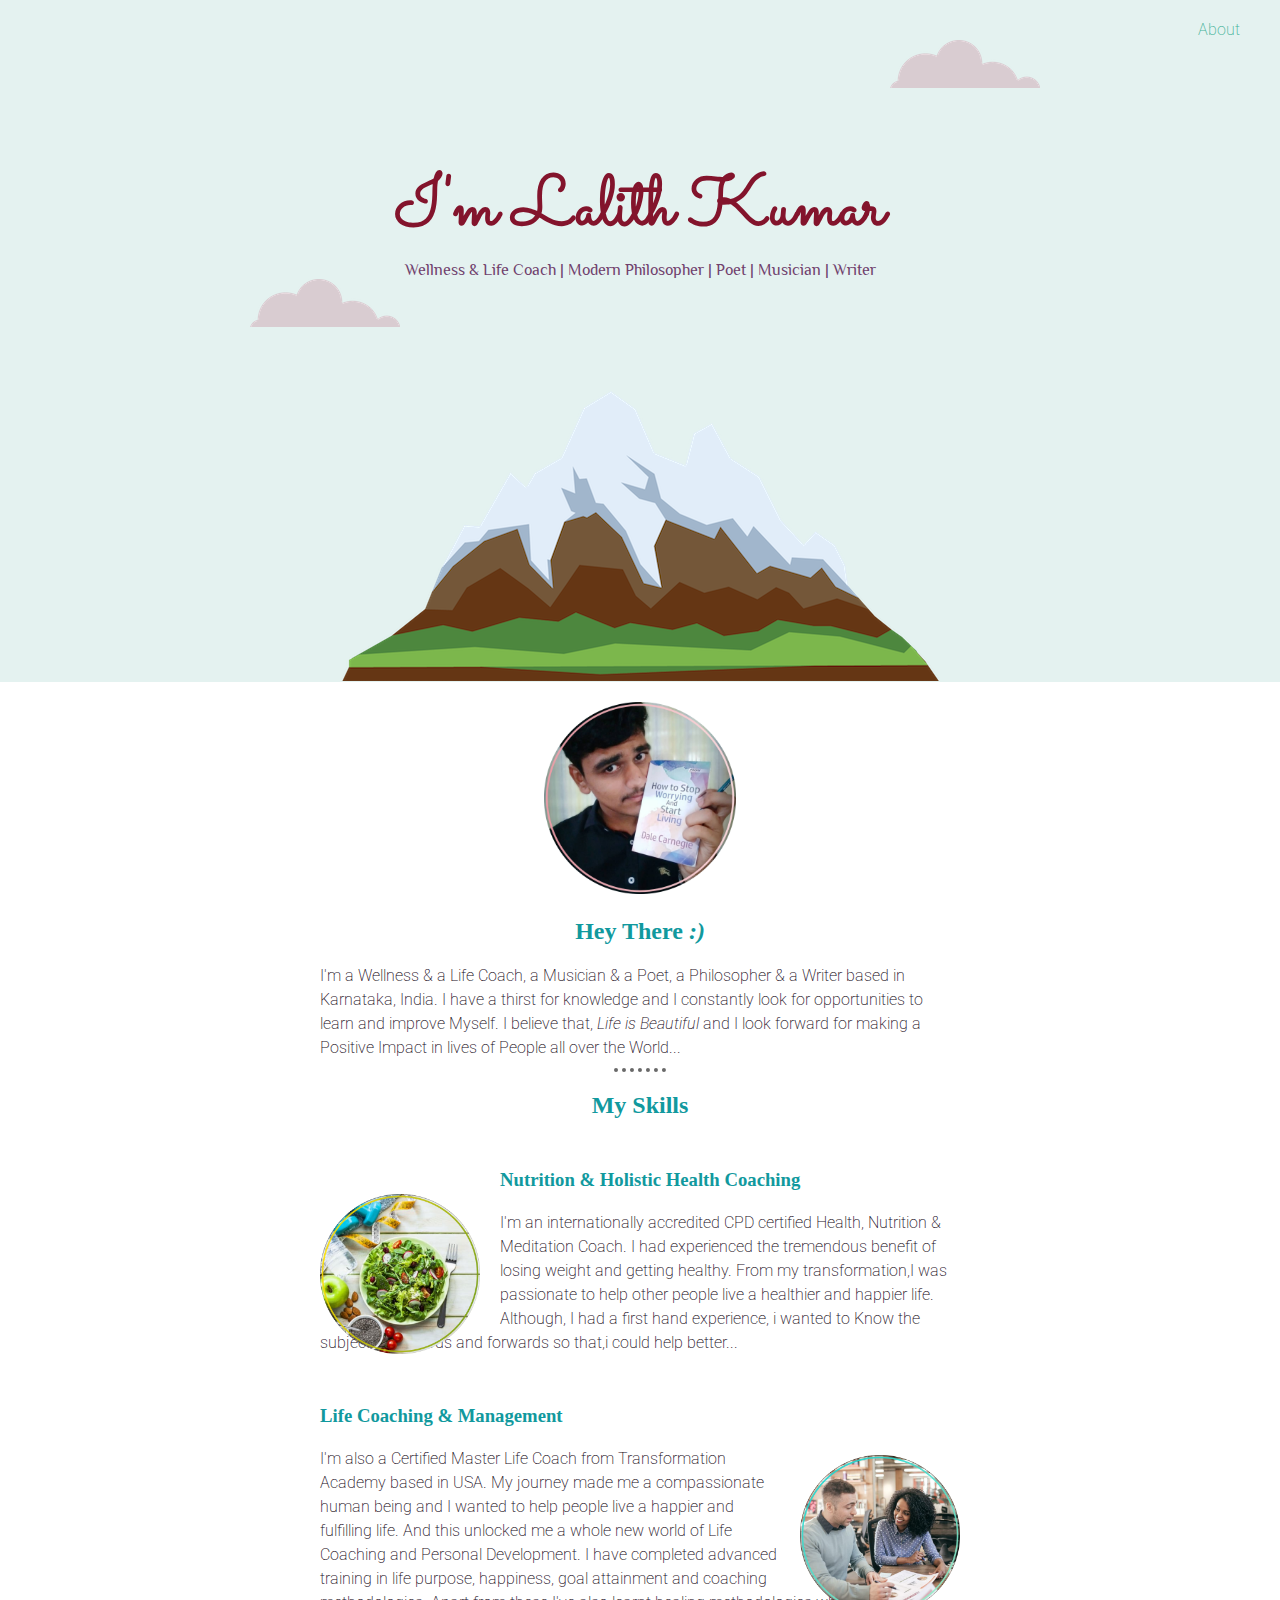
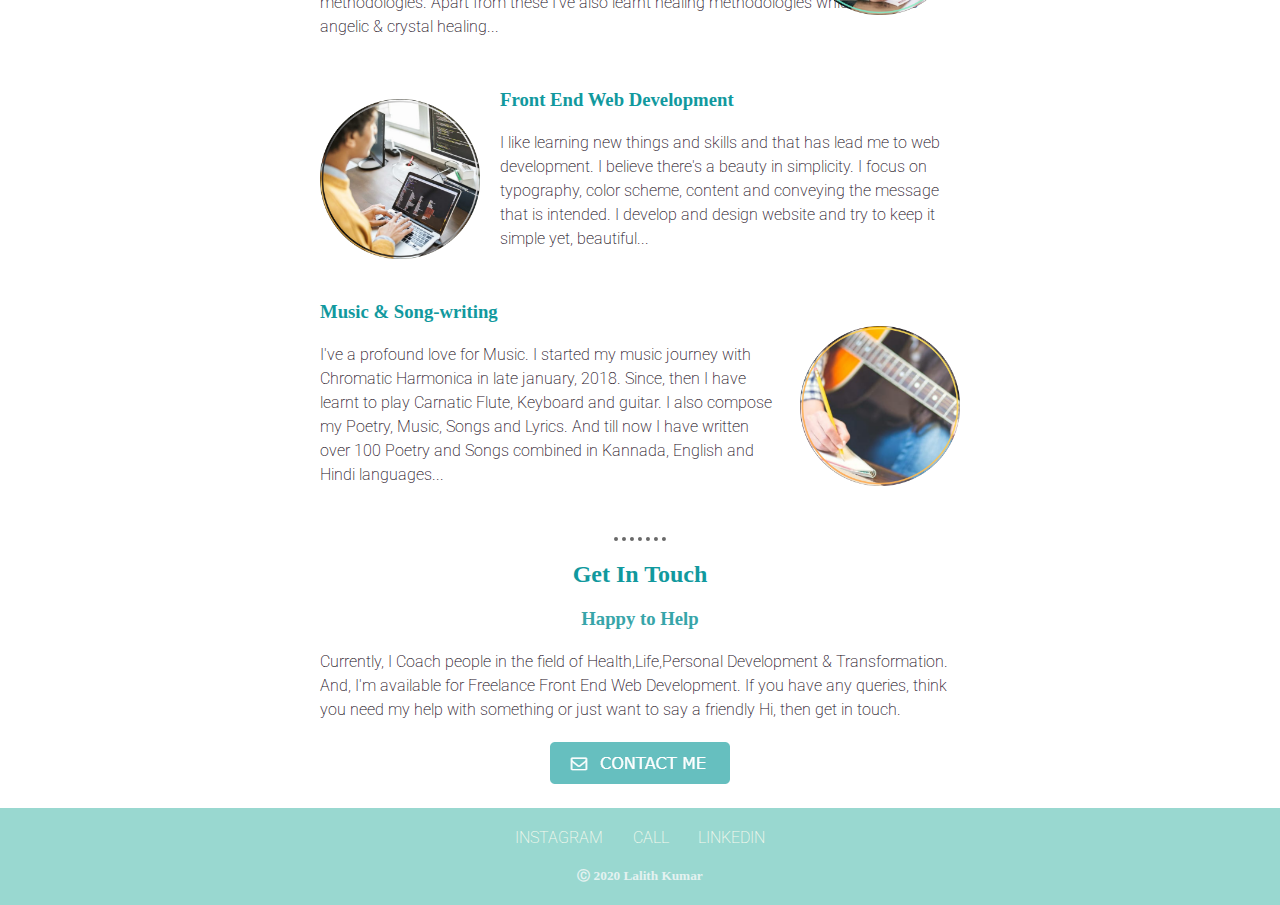
==== index.html @ 414d1a4f "Add files via upload" ====
<!DOCTYPE html>
<html lang="en" dir="ltr">

<head>
  <meta charset="utf-8">
  <title>Lalith Kumar | Home</title>
  <link rel="stylesheet" type="text/css" href="css/styles.css">
  <link rel="icon" href="favicon.ico">
  <link href="https://fonts.googleapis.com/css2?family=Philosopher&family=Roboto&family=Sacramento&display=swap" rel="stylesheet">
</head>

<body>
  <div class="top-container">
    <img src="images\cloud.png" class="top_cloud" alt="top_cloud">
    <div class="about">
      <a class="abt" href="about.html" onmouseover="this.bgColor='#45b29a'; this.style.color='purple'"
      onmouseout="this.bgColor='purple'; this.style.color='#45b29a'" style="color:#45b29a;">About</a>
    </div>
    <h1>I'm Lalith Kumar</h1>
    <h2 class="tc">Wellness & Life Coach | Modern Philosopher | Poet | Musician | Writer</h2>
    <img src="images\cloud.png" class="bottom_cloud" alt="bottom_cloud">
    <img src="images\mountain.png" class="mountain" alt="mountain">
  </div>
  <div class="middle-container">
    <div class="profile">
      <img class="dp" src="images\lalith_personal_site_dp.png" alt="Lalith's Profile Picture">
      <h2>Hey There <em>:)</em></h2>
      <p class="dp_para">I'm a Wellness & a Life Coach, a Musician & a Poet, a Philosopher & a Writer based in Karnataka, India.
        I have a thirst for knowledge and I constantly look for opportunities to learn and improve Myself.
        I believe that, <em>Life is Beautiful</em> and I look forward for making a Positive Impact in lives of People all over the World...</p>
    </div>
    <hr>
    <div class="skills">
      <h2>My Skills</h2>
      <div class="skill-row">
        <img class="han" src="images\hnr.png" alt="image.hn">
        <h3 class="srh3">Nutrition & Holistic Health Coaching</h3>
        <p>I'm an internationally accredited CPD certified Health, Nutrition & Meditation Coach.
          I had experienced the tremendous benefit of losing weight and getting healthy.
          From my transformation,I was passionate to help other people live a healthier and happier life.
          Although, I had a first hand experience, i wanted to Know the subject backwards and forwards so that,i could help better...
        </p>
      </div>
      <div class="skill-row">
        <img class="lc" src="images\lcr.png" alt="image,lc">
        <h3 class="srh3">Life Coaching & Management</h3>
        <p>I'm also a Certified Master Life Coach from Transformation Academy based in USA.
          My journey made me a compassionate human being and I wanted to help people live a happier and fulfilling life.
          And this unlocked me a whole new world of Life Coaching and Personal Development.
          I have completed advanced training in life purpose, happiness, goal attainment and coaching methodologies.
          Apart from these I've also learnt healing methodologies which includes angelic & crystal healing...
        </p>
      </div>
      <div class="skill-row">
        <img class="fewd" src="images\wpr.png" alt="image.wp">
        <h3 class="srh3">Front End Web Development</h3>
        <p>I like learning new things and skills and that has lead me to web development.
          I believe there's a beauty in simplicity.
          I focus on typography, color scheme, content and conveying the message that is intended.
          I develop and design website and try to keep it simple yet, beautiful...
        </p>
      </div>
      <div class="skill-row">
        <img class="msw" src="images\msw.png" alt="image,msw">
        <h3 class="srh3">Music & Song-writing</h3>
        <p>I've a profound love for Music. I started my music journey with Chromatic Harmonica in late january, 2018.
          Since, then I have learnt to play Carnatic Flute, Keyboard and guitar. I also compose my Poetry, Music, Songs and Lyrics.
          And till now I have written over 100 Poetry and Songs combined in Kannada, English and Hindi languages...
        </p>
      </div>
    </div>
    <hr>
    <div class="contact-me">
      <h2>Get In Touch</h2>
      <h3 class="cme">Happy to Help</h3>
      <p class="c_para">Currently, I Coach people in the field of Health,Life,Personal Development & Transformation.
        And, I'm available for Freelance Front End Web Development.
        If you have any queries, think you need my help with something or just want to say a friendly Hi, then get in touch.
      </p>
      <a class="button" href="mailto:its.lalithkumar@gmail.com"><img src="images\button.png" alt="CONTACT ME"></a>
    </div>
  </div>
  <div class="endline">
    <a class="btn" href="https://www.instagram.com/am_lalith_kumar/">INSTAGRAM</a>
    <a class="btn" href="tel:8762531251">CALL</a>
    <a class="btn" href="https://www.linkedin.com/in/b-s-lalith-kumar-2787411aa/">LINKEDIN</a>
    <h5 class="cr">Ⓒ 2020 Lalith Kumar</h5>
  </div>
</body>

</html>
---- css/styles.css ----
/***************TAG-SELECTORS****************/
body {
  margin: 0;
  text-align: center;
}

h1 {
  color: #83142c;
  margin-top: 2.5rem;
  margin-bottom: 0;
  font-family: 'Sacramento', cursive;
  font-size: 4.375rem;
}

h2 {
  color: #11999E;
  font-weight: bolder;
}

h3 {
  color: #11999E;
  font-weight: bolder;
}

hr {
  border-style: none;
  border-top: dotted;
  border-color: dimgray;
  border-width: 4px;
  width: 4%;
}

p {
  color: #170a19;
  margin: 20px auto;
  font-family: 'Roboto', sans-serif;
  font-weight: 200;
  line-height: 1.5;
  text-align: left;
}

a:link {
  color: #f5f9ee;
  font-family: 'Roboto', sans-serif;
  font-weight: 200;
}

a:active {
  color: darkorange;
}

a:visited {
  color: #706c61;
}

a:hover {
  color: gold;
}

/***************CLASS-SELECTORS****************/
.top-container {
  background-color: #e4f2f0;
  padding-top: 6.25rem;
  padding-bottom: 2.6rem;
  position: relative;
}

.middle-container {
  margin-bottom: 20px;
}

.top_cloud {
  position: absolute;
  top: 2.5rem;
  right: 15rem;
}

.bottom_cloud {
  position: absolute;
  left: 15.625rem;
}

.mountain {
  position: relative;
  top: 2.8rem;
}

.dp {
  width: 15%;
  height: 15%;
  margin-top: 20px;
}

.middle-container {
  color: inherit;
}

.tc {
  color: #70416d;
  margin: 0 auto;
  font-family: 'Philosopher', sans-serif;
  font-size: 1rem;
  font-weight: normal;
}

.han {
  width: 25%;
  height: 25%;
  float: left;
  margin-right: 20px;
  position: relative;
  top: 25px;
}

.lc {
  width: 25%;
  height: 25%;
  float: right;
  margin-left: 20px;
  margin-bottom: 20px;
  position: relative;
  top: 50px;
}

.fewd {
  width: 25%;
  height: 25%;
  float: left;
  margin-right: 20px;
  position: relative;
  top: 10px;
}

.msw {
  width: 25%;
  height: 25%;
  float: right;
  margin-left: 20px;
  position: relative;
  top: 25px;
}

.cme {
  color: #37a5a9;
  font-weight: bolder;
}

.btn {
  text-decoration: none;
  margin: 0 0.8rem;
}

.skill-row {
  width: 50%;
  margin: 50px auto;
}

.dp_para {
  width: 50%;
  margin: auto;
}

.srh3 {
  text-align: left;
}

.endline {
  background-color: #99d8d0;
  width: 100%;
  padding-top: 20px;
  padding-bottom: 10px;
}

.c_para {
  width: 50%;
}

.cr {
  margin: 20px auto 10px;
  color: #e4f2f0;
}

.button {
  text-align: center;
}

.about {
  text-align: right;
  position: relative;
  bottom: 80px;
  left: 93%;
  width: 50px;
}

.abt {
  text-decoration: none;
}
.aboutmepage{
  background-color: #ecfcff;
  text-align: center;
}
.story{
  margin: 10px auto;
  width: 70%;
  text-align: left;
}
.education{
  text-align: center;
}
.tableele{
  font-family: 'Roboto', sans-serif;
  font-weight: 200;
  line-height: 2;
  margin: 10px auto;
}
.btn2 {
  text-decoration: none;
  margin: auto;
}
.tabhead{
  text-align: center;
}
.accom{
  text-align: left;
  margin: 10px auto;
  width: 70%
}
.pic{
  width: 100%;
}
.logo1{
  margin-left: 2px;
}
.logo5{
  margin-right: 2px;
}
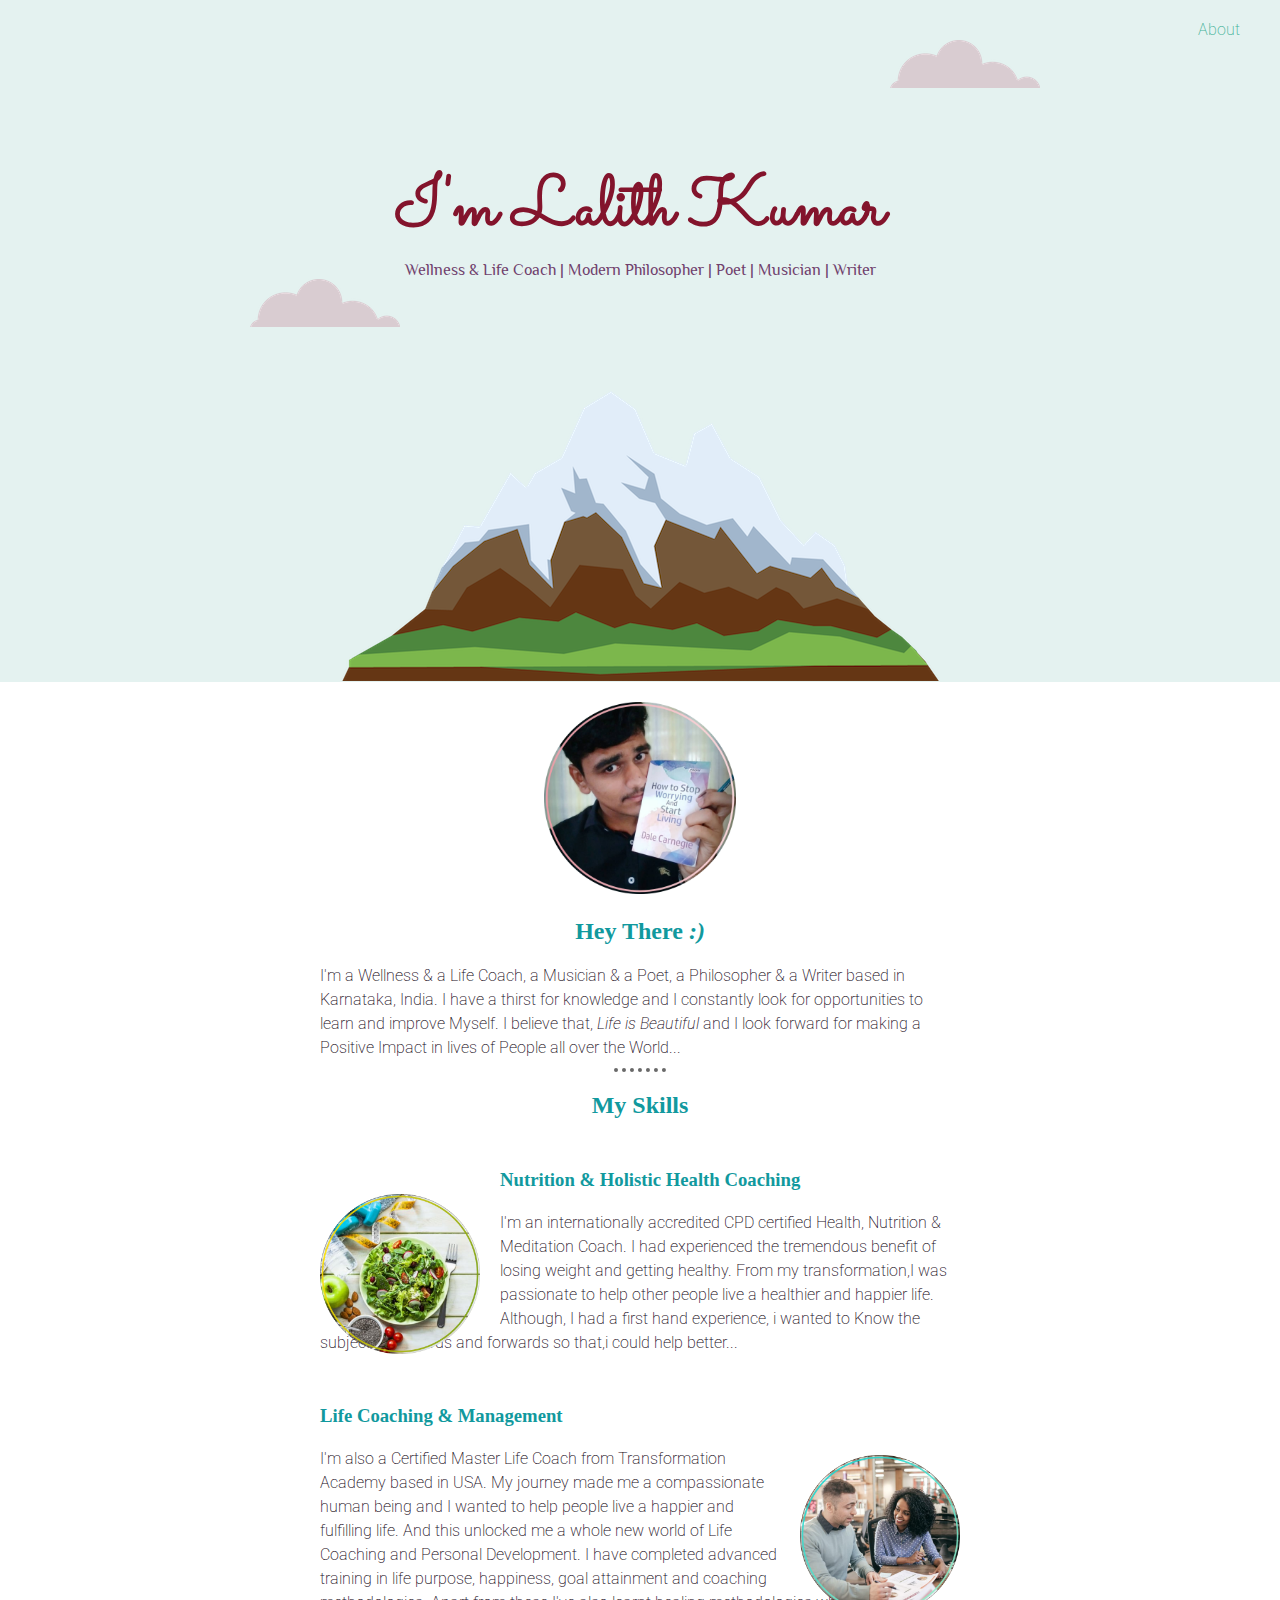
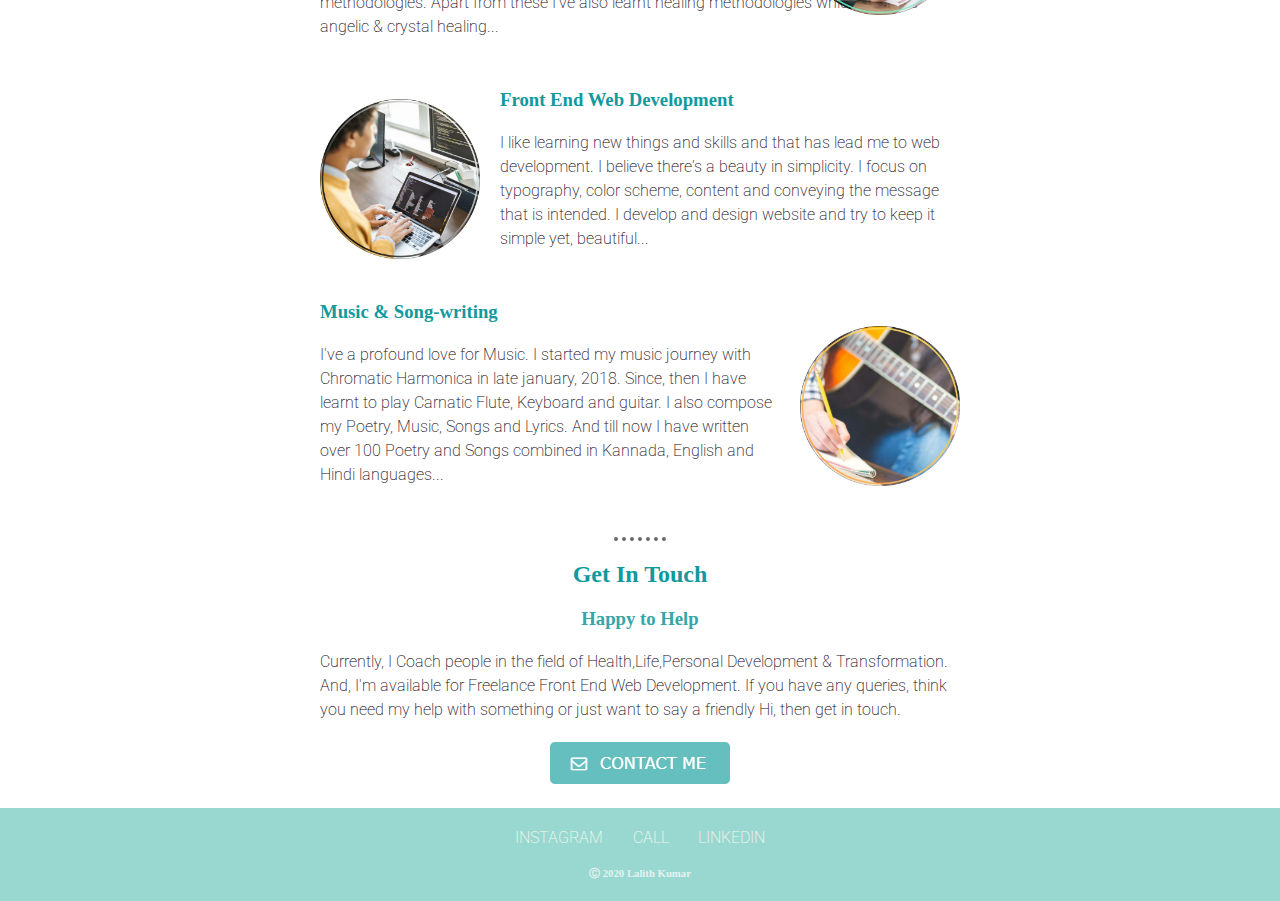
==== commit a9d5bf58: "Update index.html" ====
--- a/index.html
+++ b/index.html
@@ -84,7 +84,7 @@
     <a class="btn" href="https://www.instagram.com/am_lalith_kumar/">INSTAGRAM</a>
     <a class="btn" href="tel:8762531251">CALL</a>
     <a class="btn" href="https://www.linkedin.com/in/b-s-lalith-kumar-2787411aa/">LINKEDIN</a>
-    <h5 class="cr">Ⓒ 2020 Lalith Kumar</h5>
+    <h6 class="cr">Ⓒ 2020 Lalith Kumar</h6>
   </div>
 </body>
 
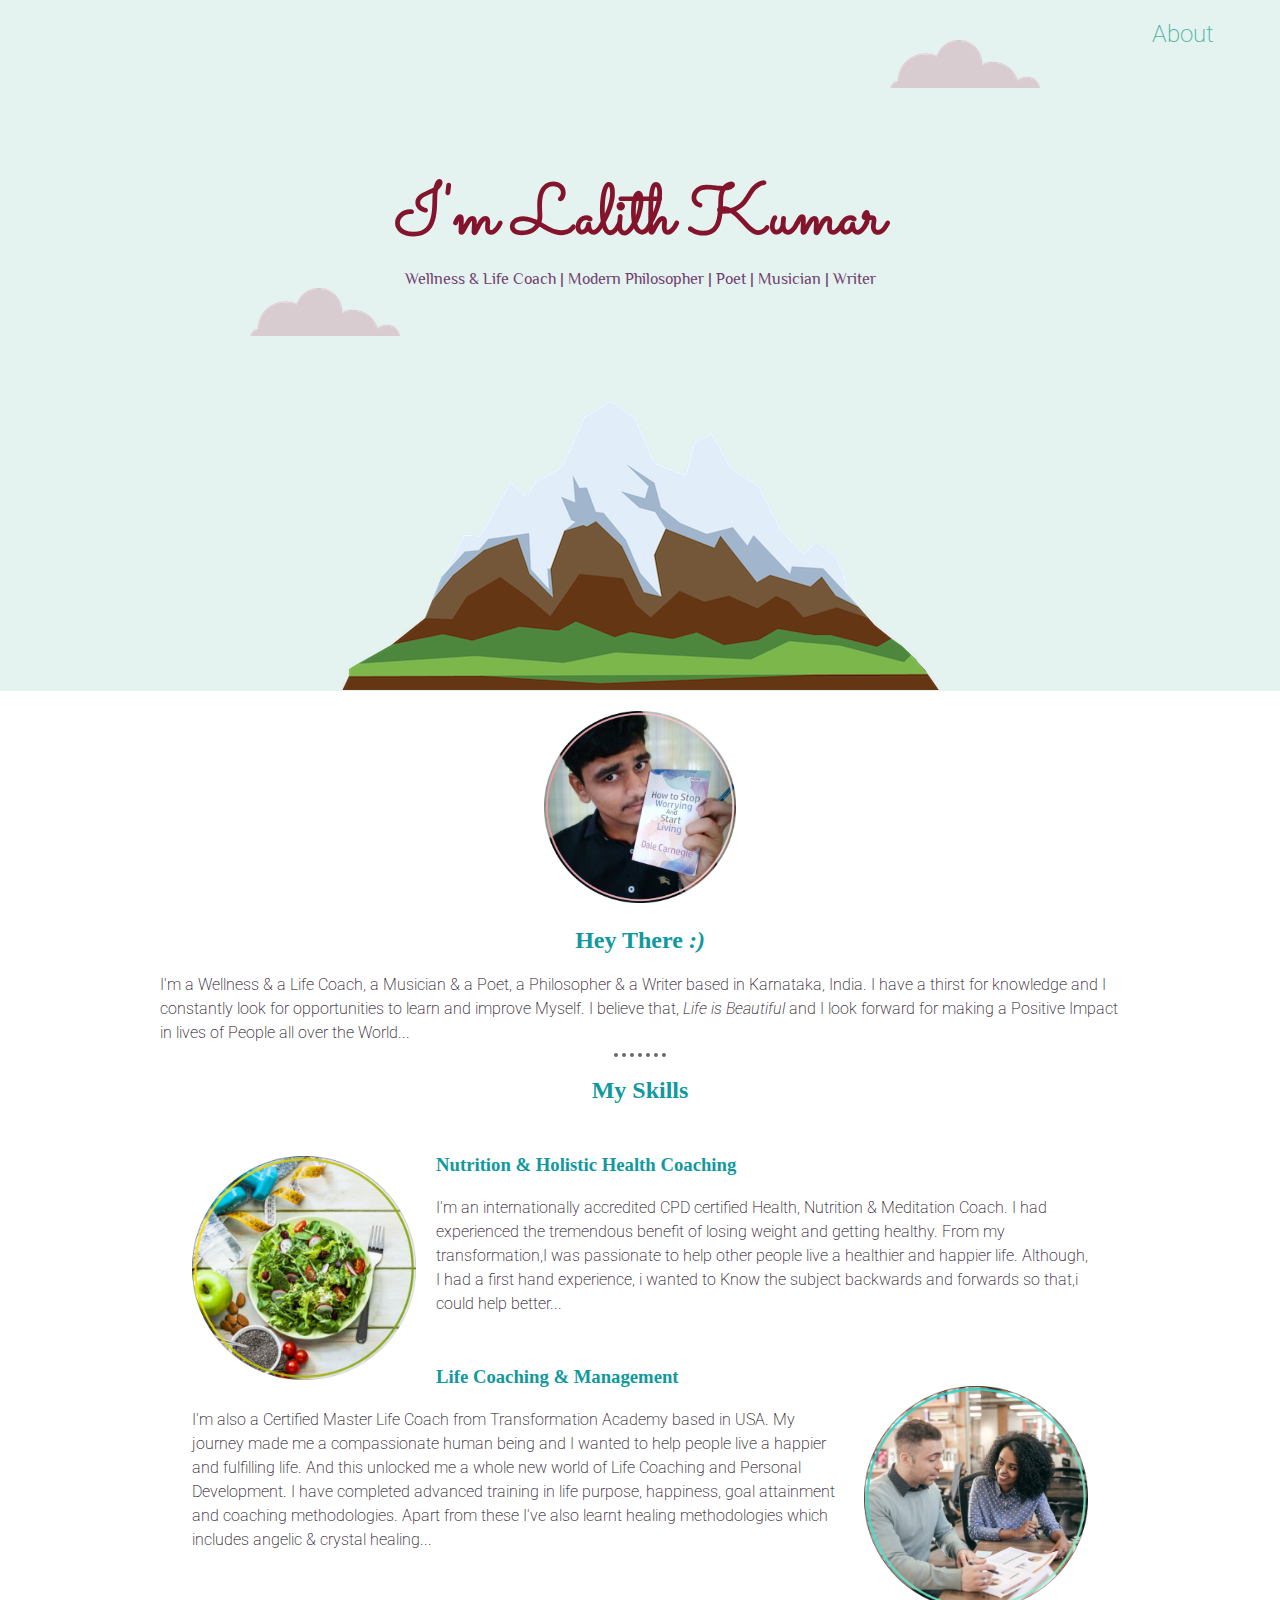
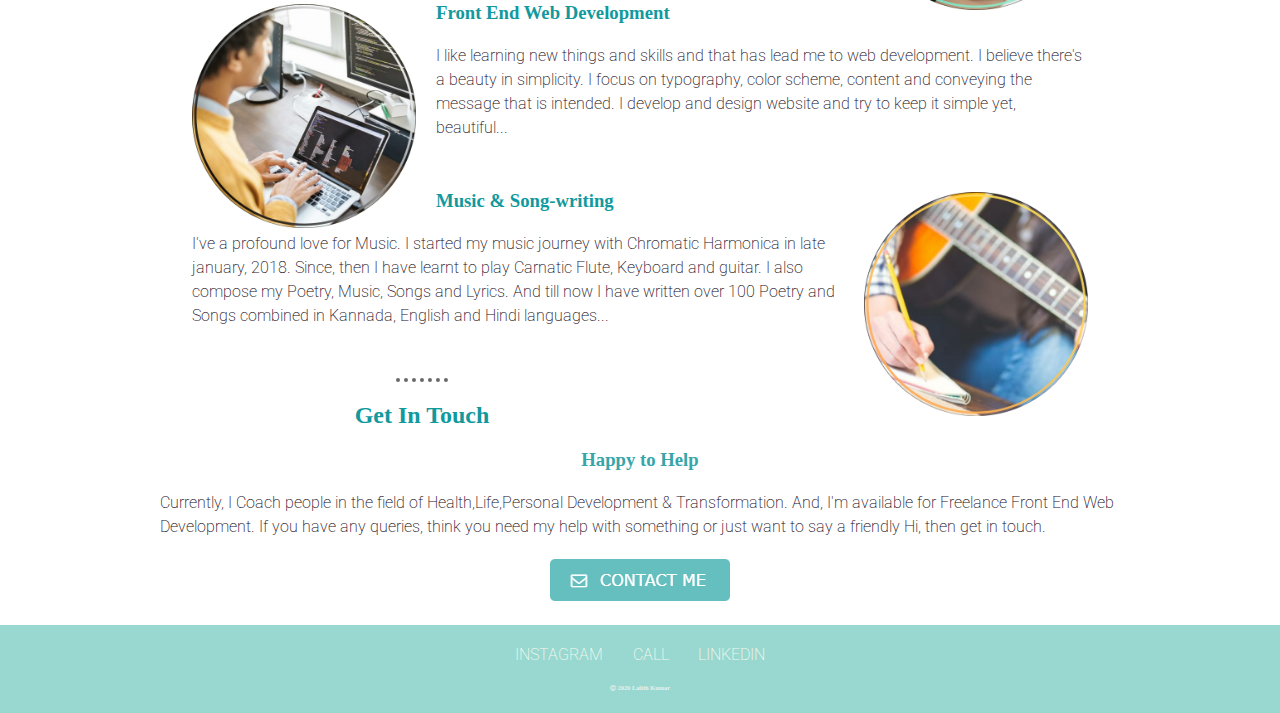
==== commit 6f197b54: "Update index.html" ====
--- a/index.html
+++ b/index.html
@@ -13,7 +13,7 @@
   <div class="top-container">
     <img src="images\cloud.png" class="top_cloud" alt="top_cloud">
     <div class="about">
-      <a class="abt" href="about.html" onmouseover="this.bgColor='#45b29a'; this.style.color='purple'"
+      <a class="abt" href="about.html" onmouseover="this.bgColor='#45b29a';  this.style.color='purple'"
       onmouseout="this.bgColor='purple'; this.style.color='#45b29a'" style="color:#45b29a;">About</a>
     </div>
     <h1>I'm Lalith Kumar</h1>
--- a/css/styles.css
+++ b/css/styles.css
@@ -46,7 +46,7 @@
 }
 
 a:active {
-  color: darkorange;
+  color: violet;
 }
 
 a:visited {
@@ -54,7 +54,7 @@
 }
 
 a:hover {
-  color: gold;
+  color: purple;
 }
 
 /***************CLASS-SELECTORS****************/
@@ -109,7 +109,7 @@
   float: left;
   margin-right: 20px;
   position: relative;
-  top: 25px;
+  top: 2px;
 }
 
 .lc {
@@ -119,7 +119,7 @@
   margin-left: 20px;
   margin-bottom: 20px;
   position: relative;
-  top: 50px;
+  top: 20px;
 }
 
 .fewd {
@@ -128,7 +128,7 @@
   float: left;
   margin-right: 20px;
   position: relative;
-  top: 10px;
+  top: 2px;
 }
 
 .msw {
@@ -137,7 +137,7 @@
   float: right;
   margin-left: 20px;
   position: relative;
-  top: 25px;
+  top: 2px;
 }
 
 .cme {
@@ -151,12 +151,12 @@
 }
 
 .skill-row {
-  width: 50%;
+  width: 70%;
   margin: 50px auto;
 }
 
 .dp_para {
-  width: 50%;
+  width: 75%;
   margin: auto;
 }
 
@@ -172,12 +172,13 @@
 }
 
 .c_para {
-  width: 50%;
+  width: 75%;
 }
 
 .cr {
   margin: 20px auto 10px;
   color: #e4f2f0;
+  font-size:0.4rem;
 }
 
 .button {
@@ -188,12 +189,13 @@
   text-align: right;
   position: relative;
   bottom: 80px;
-  left: 93%;
+  left: 90%;
   width: 50px;
 }
 
 .abt {
   text-decoration: none;
+  font-size: x-large;
 }
 .aboutmepage{
   background-color: #ecfcff;
@@ -214,6 +216,7 @@
   margin: 10px auto;
 }
 .btn2 {
+  color: #3f3f44;
   text-decoration: none;
   margin: auto;
 }
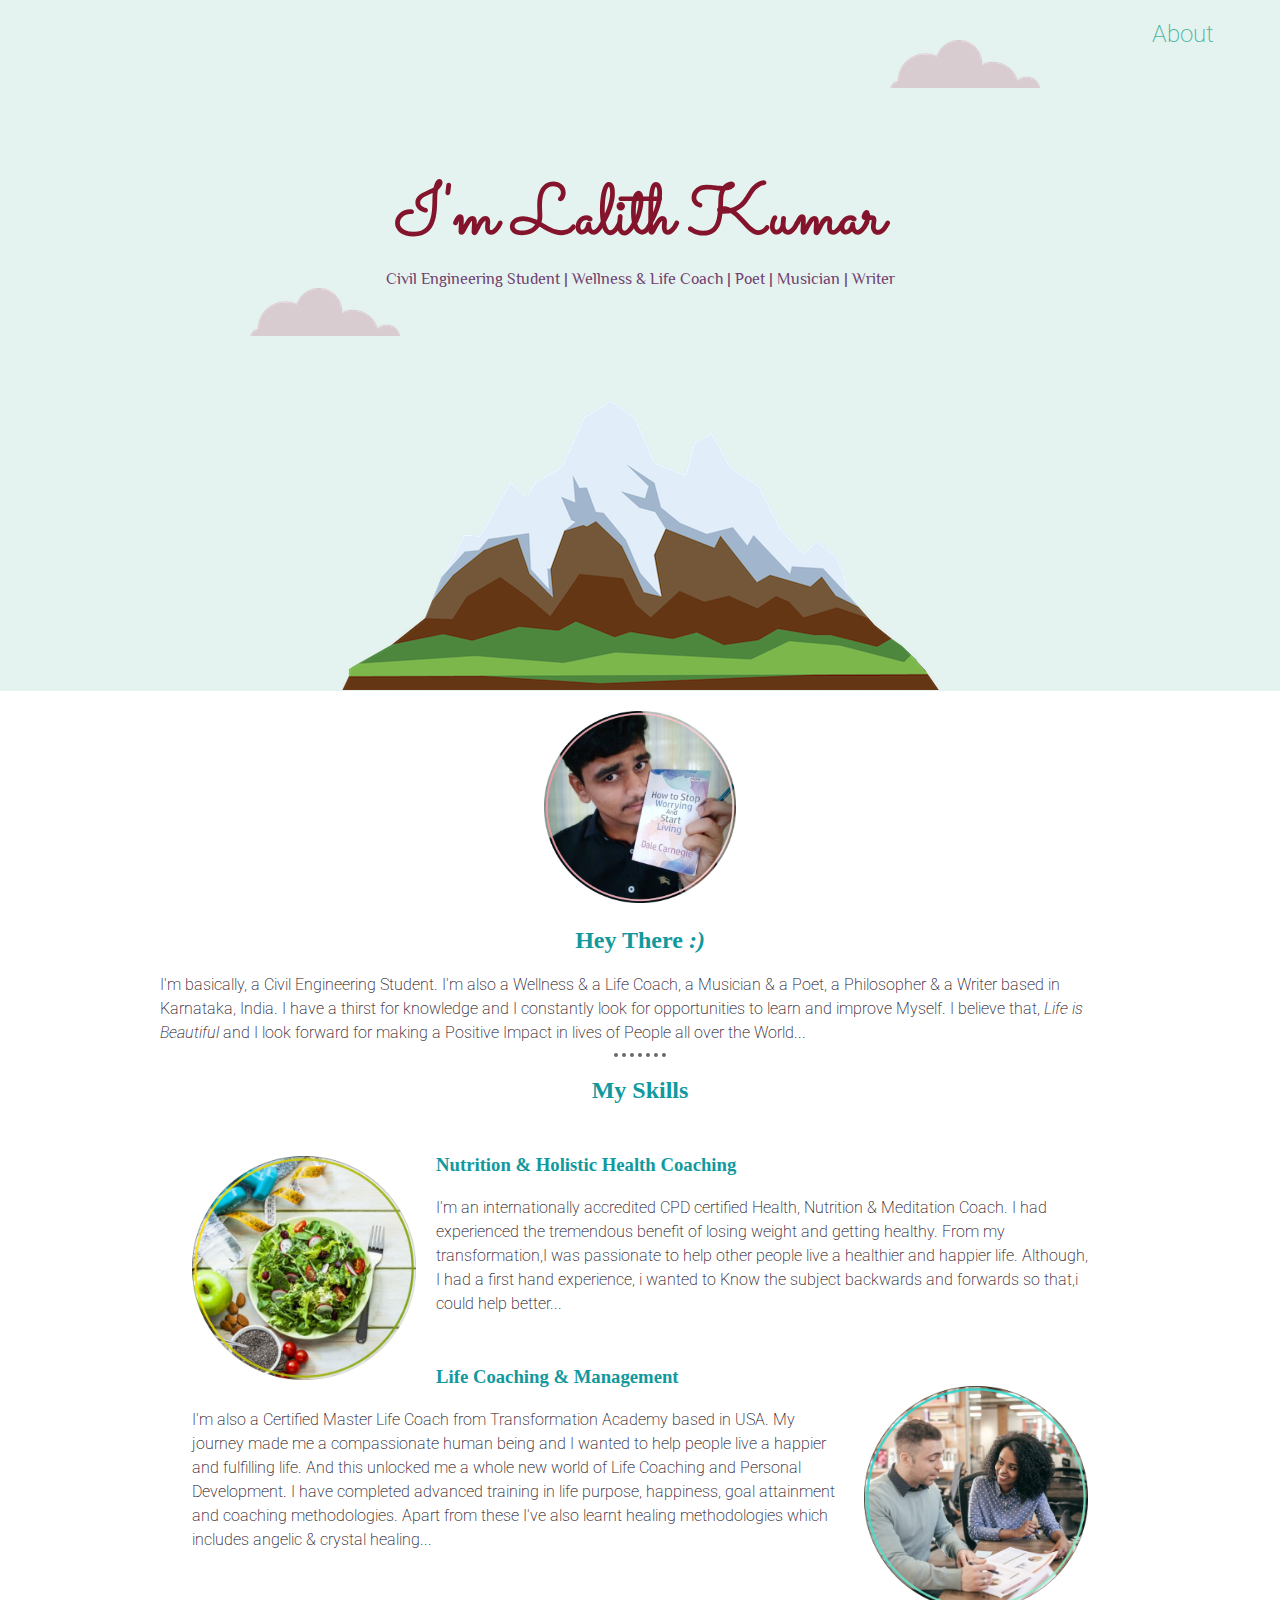
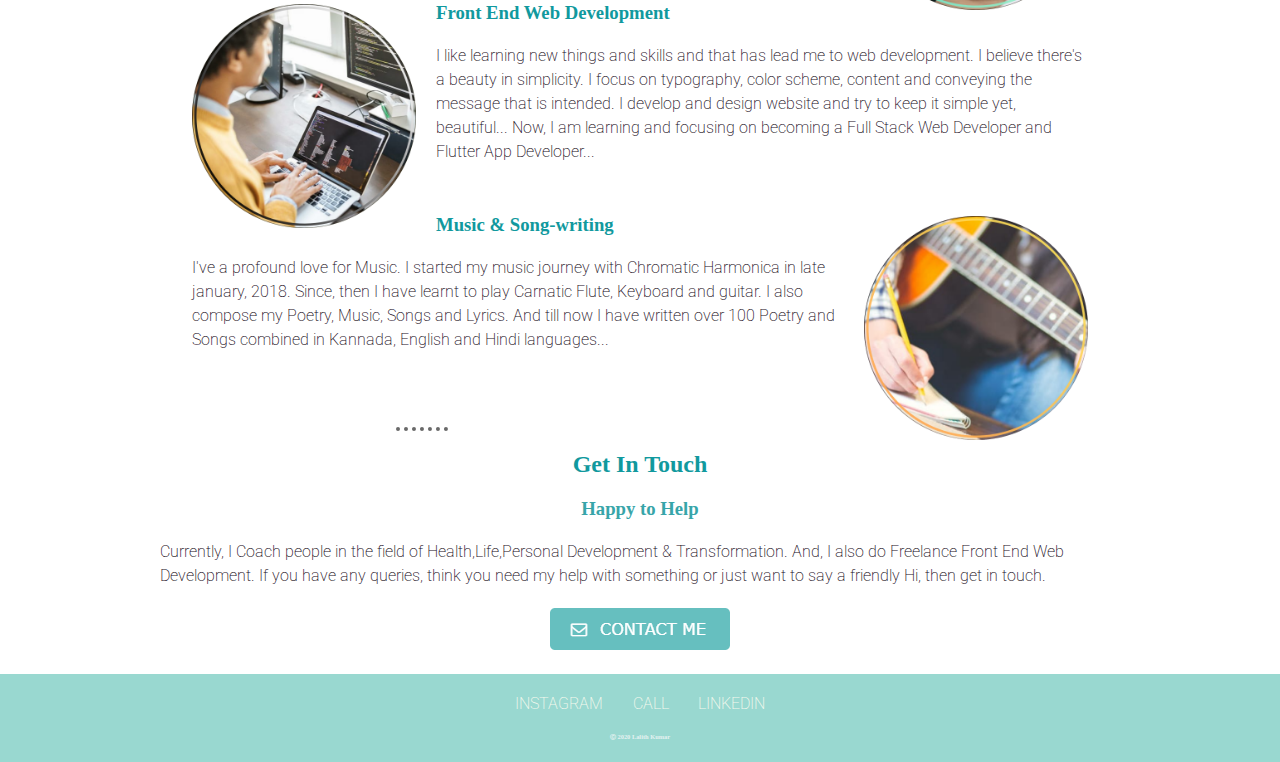
==== commit 36ac98a5: "Update index.html" ====
--- a/index.html
+++ b/index.html
@@ -7,9 +7,16 @@
   <link rel="stylesheet" type="text/css" href="css/styles.css">
   <link rel="icon" href="favicon.ico">
   <link href="https://fonts.googleapis.com/css2?family=Philosopher&family=Roboto&family=Sacramento&display=swap" rel="stylesheet">
+<!-- Alert JS -->
+    <script>
+  function showAlert() {
+    var yourName=prompt("What's Your Name?");
+    alert ("Hello! " + yourName.slice(0,1).toUpperCase() + yourName.slice(1,name.length).toLowerCase() + ", I'm Lalith Kumar");
+  }
+  </script>
 </head>
 
-<body>
+<body onload="showAlert()">
   <div class="top-container">
     <img src="images\cloud.png" class="top_cloud" alt="top_cloud">
     <div class="about">
@@ -17,7 +24,7 @@
       onmouseout="this.bgColor='purple'; this.style.color='#45b29a'" style="color:#45b29a;">About</a>
     </div>
     <h1>I'm Lalith Kumar</h1>
-    <h2 class="tc">Wellness & Life Coach | Modern Philosopher | Poet | Musician | Writer</h2>
+    <h2 class="tc">Civil Engineering Student | Wellness & Life Coach | Poet | Musician | Writer</h2>
     <img src="images\cloud.png" class="bottom_cloud" alt="bottom_cloud">
     <img src="images\mountain.png" class="mountain" alt="mountain">
   </div>
@@ -25,7 +32,7 @@
     <div class="profile">
       <img class="dp" src="images\lalith_personal_site_dp.png" alt="Lalith's Profile Picture">
       <h2>Hey There <em>:)</em></h2>
-      <p class="dp_para">I'm a Wellness & a Life Coach, a Musician & a Poet, a Philosopher & a Writer based in Karnataka, India.
+      <p class="dp_para">I'm basically, a Civil Engineering Student. I'm also a Wellness & a Life Coach, a Musician & a Poet, a Philosopher & a Writer based in Karnataka, India.
         I have a thirst for knowledge and I constantly look for opportunities to learn and improve Myself.
         I believe that, <em>Life is Beautiful</em> and I look forward for making a Positive Impact in lives of People all over the World...</p>
     </div>
@@ -57,7 +64,7 @@
         <p>I like learning new things and skills and that has lead me to web development.
           I believe there's a beauty in simplicity.
           I focus on typography, color scheme, content and conveying the message that is intended.
-          I develop and design website and try to keep it simple yet, beautiful...
+          I develop and design website and try to keep it simple yet, beautiful... Now, I am learning and focusing on becoming a Full Stack Web Developer and Flutter App Developer...
         </p>
       </div>
       <div class="skill-row">
@@ -69,15 +76,15 @@
         </p>
       </div>
     </div>
-    <hr>
+    <hr style="margin-top:4.69rem;">
     <div class="contact-me">
       <h2>Get In Touch</h2>
       <h3 class="cme">Happy to Help</h3>
       <p class="c_para">Currently, I Coach people in the field of Health,Life,Personal Development & Transformation.
-        And, I'm available for Freelance Front End Web Development.
+        And, I also do Freelance Front End Web Development.
         If you have any queries, think you need my help with something or just want to say a friendly Hi, then get in touch.
       </p>
-      <a class="button" href="mailto:its.lalithkumar@gmail.com"><img src="images\button.png" alt="CONTACT ME"></a>
+      <a class="button" href="mailto:amlalithkumar13@gmail.com"><img src="images\button.png" alt="CONTACT ME"></a>
     </div>
   </div>
   <div class="endline">
--- a/css/styles.css
+++ b/css/styles.css
@@ -46,7 +46,7 @@
 }
 
 a:active {
-  color: violet;
+  color: orange;
 }
 
 a:visited {
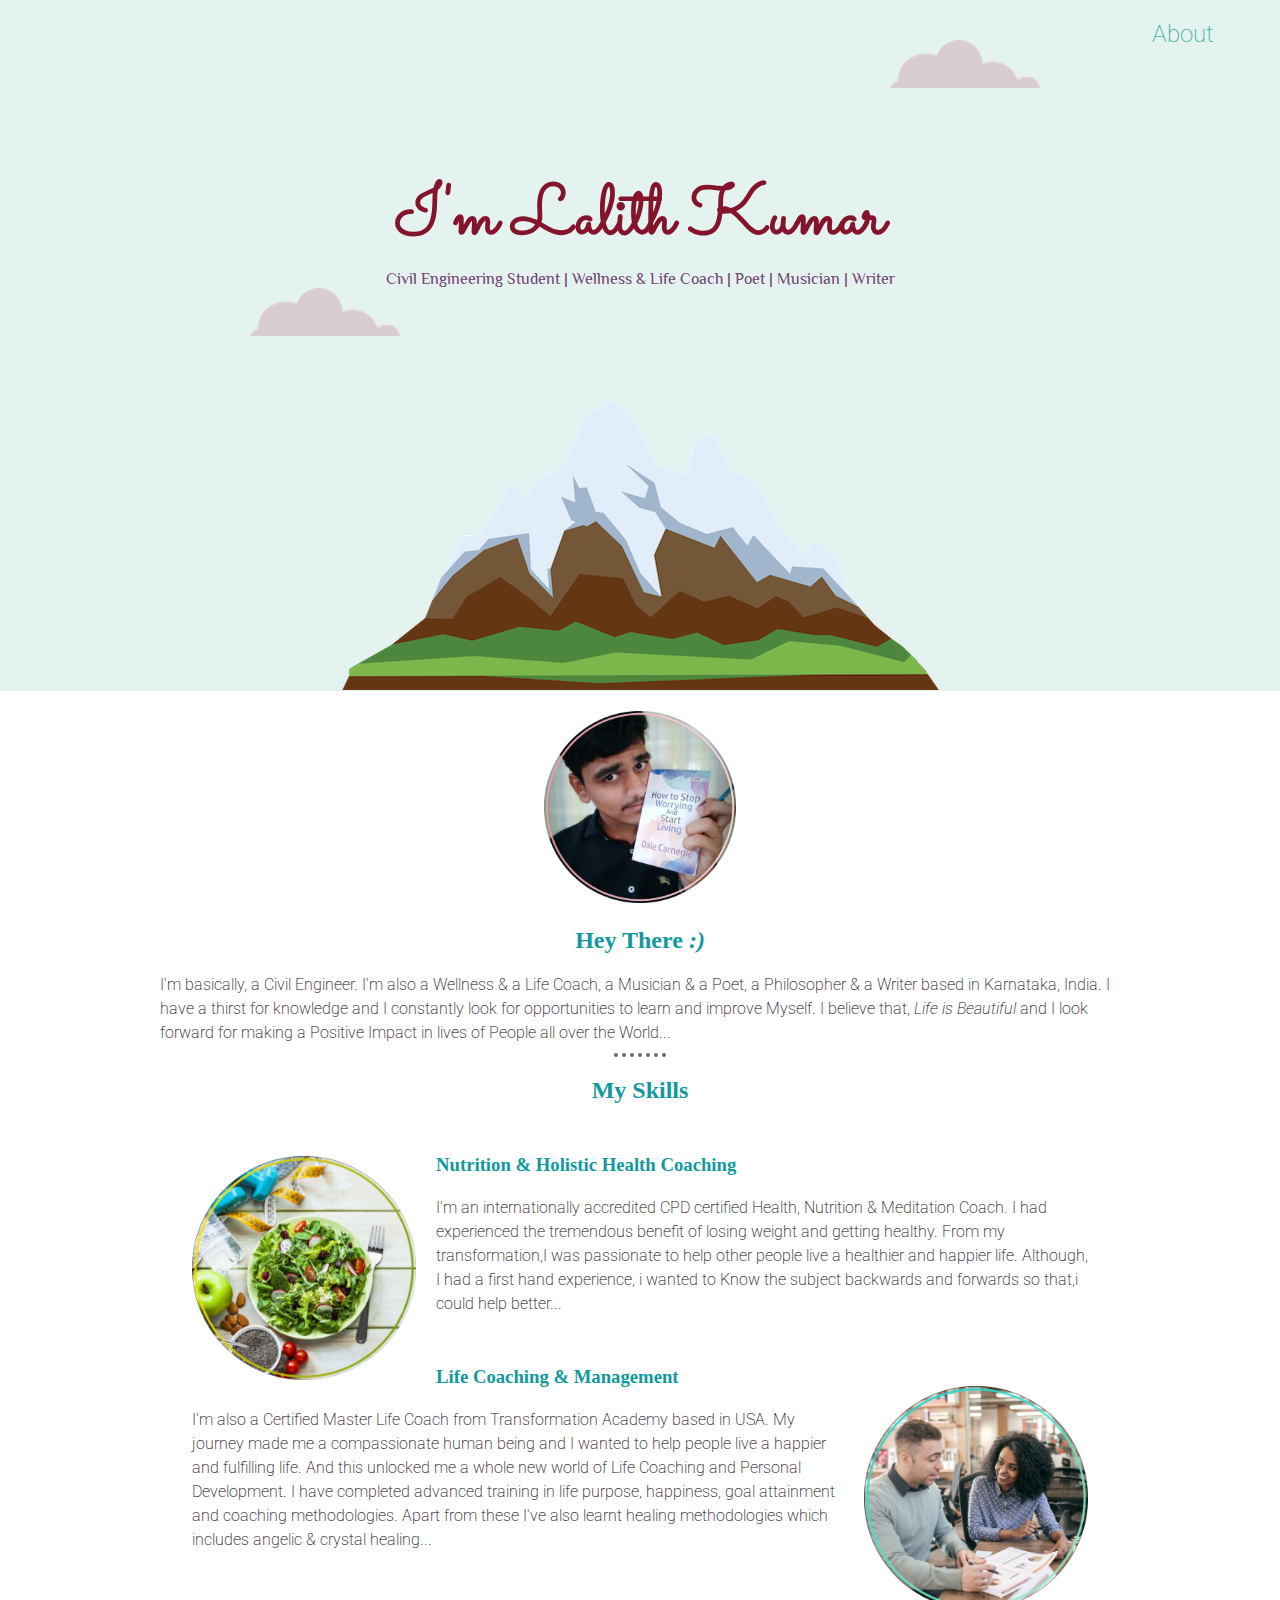
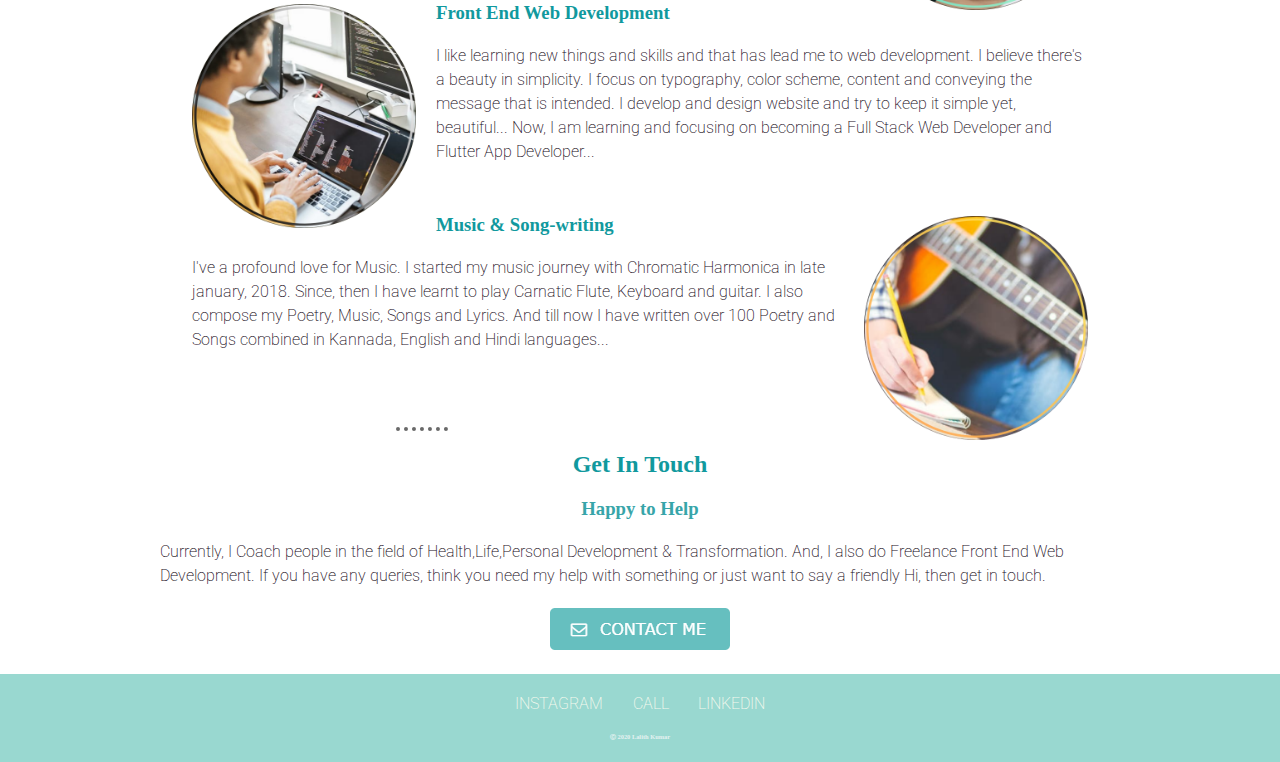
==== commit 879d2175: "Update index.html" ====
--- a/index.html
+++ b/index.html
@@ -7,11 +7,18 @@
   <link rel="stylesheet" type="text/css" href="css/styles.css">
   <link rel="icon" href="favicon.ico">
   <link href="https://fonts.googleapis.com/css2?family=Philosopher&family=Roboto&family=Sacramento&display=swap" rel="stylesheet">
+  <meta name="title" content="Lalith Kumar | Home">
+  <meta name="description" content="Basically a Civil Engineer. But, also Wellness & a Life Coach, a Musician & a Poet, a Philosopher & a Writer based in Karnataka, India...">
+  <meta name="keywords" content="lalith kumar, b s lalith kumar, lalith kumar life coach, who is lalith kumar, lalith kumar civil engineer, lalith kumar co-authr, lalith kumar poet, lalith kumar musician">
+  <meta name="robots" content="index, follow">
+  <meta http-equiv="Content-Type" content="text/html; charset=utf-8">
+  <meta name="language" content="English">
+
 <!-- Alert JS -->
     <script>
   function showAlert() {
-    var yourName=prompt("What's Your Name?");
-    alert ("Hello! " + yourName.slice(0,1).toUpperCase() + yourName.slice(1,name.length).toLowerCase() + ", I'm Lalith Kumar");
+    var yourName=prompt("Hi! What's Your Name Friend?");
+    alert ("Hello! " + yourName.slice(0,1).toUpperCase() + yourName.slice(1,yourName.length).toLowerCase() + ", Am Lalith Kumar.\nNice To Meet You :)");
   }
   </script>
 </head>
@@ -32,7 +39,7 @@
     <div class="profile">
       <img class="dp" src="images\lalith_personal_site_dp.png" alt="Lalith's Profile Picture">
       <h2>Hey There <em>:)</em></h2>
-      <p class="dp_para">I'm basically, a Civil Engineering Student. I'm also a Wellness & a Life Coach, a Musician & a Poet, a Philosopher & a Writer based in Karnataka, India.
+      <p class="dp_para">I'm basically, a Civil Engineer. I'm also a Wellness & a Life Coach, a Musician & a Poet, a Philosopher & a Writer based in Karnataka, India.
         I have a thirst for knowledge and I constantly look for opportunities to learn and improve Myself.
         I believe that, <em>Life is Beautiful</em> and I look forward for making a Positive Impact in lives of People all over the World...</p>
     </div>
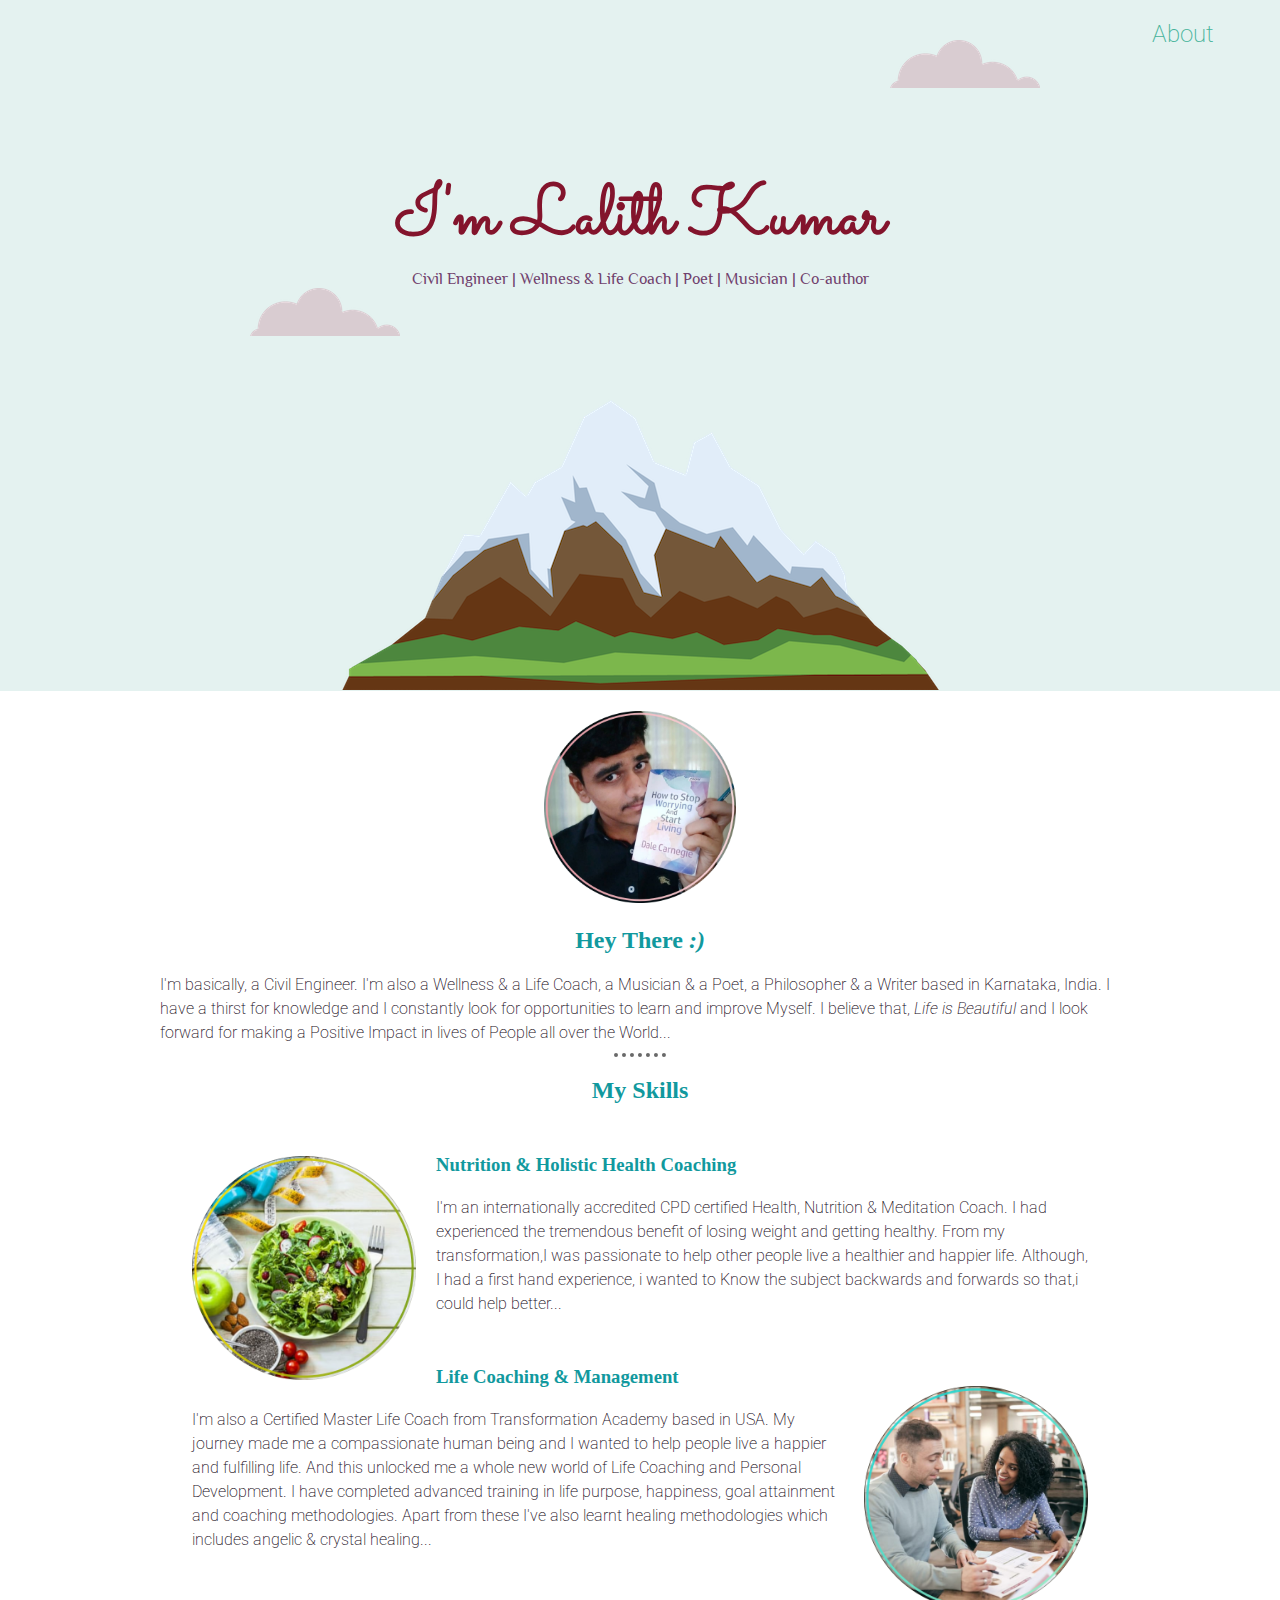
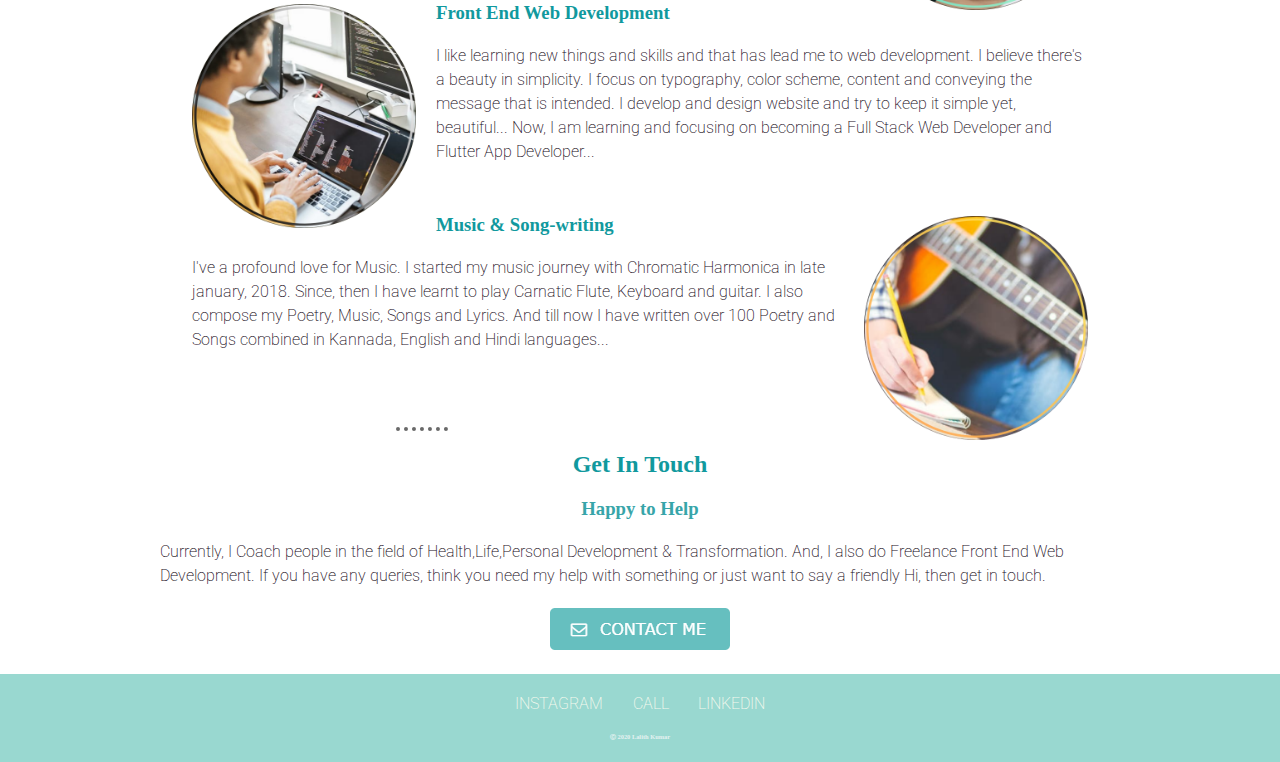
==== commit 4b394a68: "Update index.html" ====
--- a/index.html
+++ b/index.html
@@ -9,7 +9,7 @@
   <link href="https://fonts.googleapis.com/css2?family=Philosopher&family=Roboto&family=Sacramento&display=swap" rel="stylesheet">
   <meta name="title" content="Lalith Kumar | Home">
   <meta name="description" content="Basically a Civil Engineer. But, also Wellness & a Life Coach, a Musician & a Poet, a Philosopher & a Writer based in Karnataka, India...">
-  <meta name="keywords" content="lalith kumar, b s lalith kumar, lalith kumar life coach, who is lalith kumar, lalith kumar civil engineer, lalith kumar co-authr, lalith kumar poet, lalith kumar musician">
+  <meta name="keywords" content="lalith kumar, b s lalith kumar, lalith kumar life coach, who is lalith kumar, lalith kumar civil engineer, lalith kumar co-author, lalith kumar poet, lalith kumar musician">
   <meta name="robots" content="index, follow">
   <meta http-equiv="Content-Type" content="text/html; charset=utf-8">
   <meta name="language" content="English">
@@ -31,7 +31,7 @@
       onmouseout="this.bgColor='purple'; this.style.color='#45b29a'" style="color:#45b29a;">About</a>
     </div>
     <h1>I'm Lalith Kumar</h1>
-    <h2 class="tc">Civil Engineering Student | Wellness & Life Coach | Poet | Musician | Writer</h2>
+    <h2 class="tc">Civil Engineer | Wellness & Life Coach | Poet | Musician | Co-author</h2>
     <img src="images\cloud.png" class="bottom_cloud" alt="bottom_cloud">
     <img src="images\mountain.png" class="mountain" alt="mountain">
   </div>
